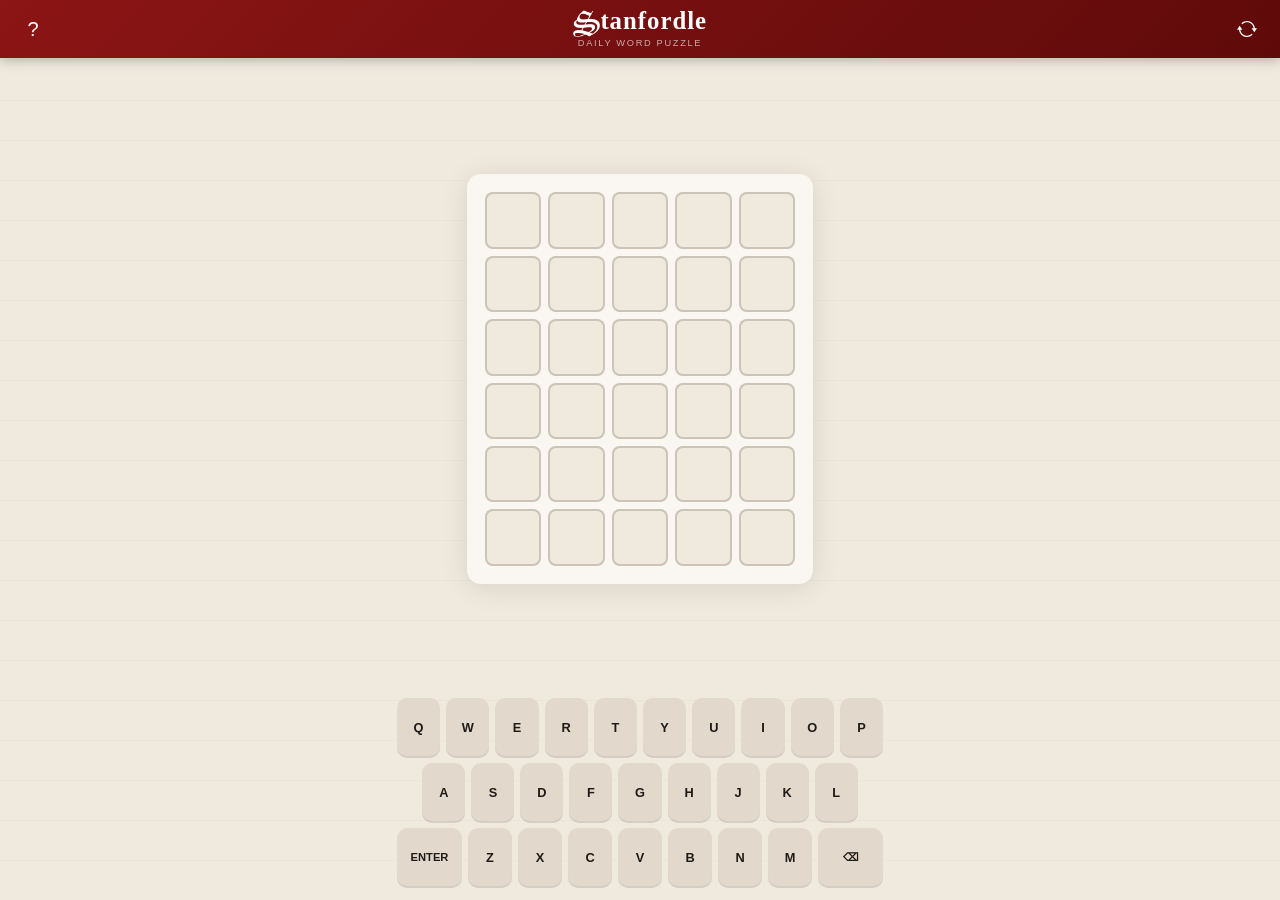
==== index.html @ 7eab038f "update message" ====
<!DOCTYPE html>
<html lang="en">
<head>
  <meta charset="UTF-8" />
  <meta name="viewport" content="width=device-width, initial-scale=1.0" />
  <title>Stanfordle</title>
  <link rel="stylesheet" href="style.css" />
</head>
<body>

  <!-- Toast notifications -->
  <div id="toast-container" aria-live="polite"></div>

  <!-- Header -->
  <header>
    <button id="btn-help" class="icon-btn" aria-label="How to play">?</button>
    <div class="header-center">
      <h1><img src="icon.png" alt="S" class="header-logo">tanfordle</h1>
      <span class="header-sub" id="puzzle-label">Daily Word Puzzle</span>
    </div>
    <button id="btn-start-over" class="icon-btn" aria-label="Start over">
      <svg width="20" height="20" viewBox="0 0 30 30" fill="currentColor" aria-hidden="true">
        <path d="M 15 3 C 12.031398 3 9.3028202 4.0834384 7.2070312 5.875 A 1.0001 1.0001 0 1 0 8.5058594 7.3945312 C 10.25407 5.9000929 12.516602 5 15 5 C 20.19656 5 24.450989 8.9379267 24.951172 14 L 22 14 L 26 20 L 30 14 L 26.949219 14 C 26.437925 7.8516588 21.277839 3 15 3 z M 4 10 L 0 16 L 3.0507812 16 C 3.562075 22.148341 8.7221607 27 15 27 C 17.968602 27 20.69718 25.916562 22.792969 24.125 A 1.0001 1.0001 0 1 0 21.494141 22.605469 C 19.74593 24.099907 17.483398 25 15 25 C 9.80344 25 5.5490109 21.062074 5.0488281 16 L 8 16 L 4 10 z"/>
      </svg>
    </button>
  </header>

  <!-- Game board -->
  <main>
    <div id="board-container">
      <div id="board-card">
        <div id="board"></div>
      </div>
    </div>

    <!-- On-screen keyboard -->
    <div id="keyboard" role="group" aria-label="Letter keyboard">
      <div class="kb-row">
        <button class="key" data-key="Q">Q</button>
        <button class="key" data-key="W">W</button>
        <button class="key" data-key="E">E</button>
        <button class="key" data-key="R">R</button>
        <button class="key" data-key="T">T</button>
        <button class="key" data-key="Y">Y</button>
        <button class="key" data-key="U">U</button>
        <button class="key" data-key="I">I</button>
        <button class="key" data-key="O">O</button>
        <button class="key" data-key="P">P</button>
      </div>
      <div class="kb-row">
        <div class="key-spacer"></div>
        <button class="key" data-key="A">A</button>
        <button class="key" data-key="S">S</button>
        <button class="key" data-key="D">D</button>
        <button class="key" data-key="F">F</button>
        <button class="key" data-key="G">G</button>
        <button class="key" data-key="H">H</button>
        <button class="key" data-key="J">J</button>
        <button class="key" data-key="K">K</button>
        <button class="key" data-key="L">L</button>
        <div class="key-spacer"></div>
      </div>
      <div class="kb-row">
        <button class="key key-wide" data-key="ENTER">Enter</button>
        <button class="key" data-key="Z">Z</button>
        <button class="key" data-key="X">X</button>
        <button class="key" data-key="C">C</button>
        <button class="key" data-key="V">V</button>
        <button class="key" data-key="B">B</button>
        <button class="key" data-key="N">N</button>
        <button class="key" data-key="M">M</button>
        <button class="key key-wide" data-key="BACKSPACE">&#9003;</button>
      </div>
    </div>
  </main>

  <!-- Help modal -->
  <div id="modal-help" class="modal hidden" role="dialog" aria-modal="true" aria-labelledby="help-title">
    <div class="modal-box">
      <div class="modal-header">
        <h2 id="help-title">How To Play</h2>
        <button class="modal-close" data-modal="help" aria-label="Close">&times;</button>
      </div>
      <div class="modal-body">
        <p>Guess the <strong>Stanfordle</strong> in 6 tries.</p>
        <ul>
          <li>Each guess must be a valid 5-letter word.</li>
          <li>Tile colors reveal how close your guess was.</li>
        </ul>
        <div class="help-examples">
          <h3>Examples</h3>
          <div class="example-row">
            <div class="example-tile correct">W</div>
            <div class="example-tile">E</div>
            <div class="example-tile">A</div>
            <div class="example-tile">R</div>
            <div class="example-tile">Y</div>
          </div>
          <p><strong>W</strong> is in the word and in the correct spot.</p>

          <div class="example-row">
            <div class="example-tile">P</div>
            <div class="example-tile present">I</div>
            <div class="example-tile">L</div>
            <div class="example-tile">L</div>
            <div class="example-tile">S</div>
          </div>
          <p><strong>I</strong> is in the word but in the wrong spot.</p>

          <div class="example-row">
            <div class="example-tile">V</div>
            <div class="example-tile">A</div>
            <div class="example-tile">G</div>
            <div class="example-tile absent">U</div>
            <div class="example-tile">E</div>
          </div>
          <p><strong>U</strong> is not in the word in any spot.</p>
        </div>
        <hr />
        <p>A new word is available each day at stanforddaily.com</p>
      </div>
    </div>
  </div>


<script src="words.js"></script>
  <script src="game.js"></script>
</body>
</html>
---- style.css ----
/* ===== Design tokens ===== */
:root {
  /* Brand */
  --cardinal:        #8c1515;
  --cardinal-dark:   #5f0a0a;
  --cardinal-light:  #b03030;

  /* Backgrounds */
  --bg:              #f0e9de;
  --bg-card:         #faf6f1;
  --bg-key:          #e2d8cc;
  --bg-key-hover:    #d4c9bb;

  /* Tile states */
  --correct:         #2d7a4f;   /* Stanford green — not Wordle green */
  --present:         #c97b2a;   /* warm amber */
  --absent:          #5a5e6d;   /* cool slate */

  /* Text */
  --text:            #1e1b18;
  --text-light:      #6b6560;
  --text-white:      #ffffff;

  /* UI */
  --radius-tile:     8px;
  --radius-key:      10px;
  --radius-card:     14px;
  --shadow-card:     0 4px 28px rgba(0,0,0,0.10);
  --shadow-tile-in:  inset 0 0 0 2px;  /* used with color */
  --transition:      0.18s ease;

  --font-sans:       'Helvetica Neue', Arial, sans-serif;
  --font-serif:      Georgia, 'Times New Roman', serif;
}

/* ===== Reset ===== */
*, *::before, *::after { box-sizing: border-box; margin: 0; padding: 0; }

body {
  font-family: var(--font-sans);
  background: var(--bg);
  /* Subtle warm linen texture via CSS */
  background-image:
    repeating-linear-gradient(
      0deg,
      transparent,
      transparent 39px,
      rgba(0,0,0,0.025) 39px,
      rgba(0,0,0,0.025) 40px
    );
  color: var(--text);
  display: flex;
  flex-direction: column;
  align-items: center;
  min-height: 100vh;
  overflow-x: hidden;
}

/* ===== Header ===== */
header {
  width: 100%;
  background: linear-gradient(135deg, var(--cardinal) 0%, var(--cardinal-dark) 100%);
  color: var(--text-white);
  display: flex;
  align-items: center;
  justify-content: space-between;
  padding: 0 14px;
  height: 58px;
  position: sticky;
  top: 0;
  z-index: 10;
  box-shadow: 0 2px 12px rgba(0,0,0,0.25);
}

.header-center {
  display: flex;
  flex-direction: column;
  align-items: center;
  line-height: 1;
  gap: 2px;
}
header h1 {
  font-family: var(--font-serif);
  font-size: 1.55rem;
  font-weight: 700;
  letter-spacing: 0.04em;
  color: var(--text-white);
}
.header-sub {
  font-size: 0.58rem;
  letter-spacing: 0.18em;
  text-transform: uppercase;
  color: rgba(255,255,255,0.65);
  font-weight: 400;
}

.header-logo {
  height: 1.1em;
  width: auto;
  vertical-align: middle;
  margin-right: 0.01em;
}


.icon-btn {
  background: none;
  border: none;
  color: var(--text-white);
  font-size: 1.25rem;
  cursor: pointer;
  width: 38px;
  height: 38px;
  border-radius: 50%;
  display: flex;
  align-items: center;
  justify-content: center;
  transition: background var(--transition);
  flex-shrink: 0;
}
.icon-btn:hover { background: rgba(255,255,255,0.15); }

/* ===== Toast ===== */
#toast-container {
  position: fixed;
  top: 68px;
  left: 50%;
  transform: translateX(-50%);
  z-index: 100;
  display: flex;
  flex-direction: column;
  align-items: center;
  gap: 8px;
  pointer-events: none;
  width: max-content;
  max-width: 90vw;
}
.toast {
  background: var(--text);
  color: var(--text-white);
  padding: 10px 20px;
  border-radius: 24px;
  font-size: 0.875rem;
  font-weight: 600;
  letter-spacing: 0.02em;
  animation: toastAnim 1.8s cubic-bezier(.4,0,.2,1) forwards;
  white-space: nowrap;
}
@keyframes toastAnim {
  0%   { opacity: 0; transform: translateY(-10px) scale(0.95); }
  12%  { opacity: 1; transform: translateY(0)     scale(1); }
  75%  { opacity: 1; }
  100% { opacity: 0; transform: translateY(-4px); }
}

/* ===== Main layout ===== */
main {
  flex: 1;
  display: flex;
  flex-direction: column;
  align-items: center;
  justify-content: space-between;
  padding: 20px 8px 14px;
  width: 100%;
  max-width: 520px;
  gap: 18px;
}

/* ===== Board card ===== */
#board-container {
  display: flex;
  align-items: center;
  justify-content: center;
  flex: 1;
}
#board-card {
  background: var(--bg-card);
  border-radius: var(--radius-card);
  box-shadow: var(--shadow-card);
  padding: 18px;
  display: flex;
  align-items: center;
  justify-content: center;
}
#board {
  display: grid;
  grid-template-rows: repeat(6, 1fr);
  gap: 7px;
  width: min(310px, 82vw);
}
.row {
  display: grid;
  grid-template-columns: repeat(5, 1fr);
  gap: 7px;
}

/* ===== Tiles ===== */
.tile {
  aspect-ratio: 1;
  border-radius: var(--radius-tile);
  background: var(--bg);
  box-shadow: var(--shadow-tile-in) #cdc4b8;
  display: flex;
  align-items: center;
  justify-content: center;
  font-size: clamp(1.35rem, 5vw, 1.85rem);
  font-weight: 800;
  font-family: var(--font-serif);
  text-transform: uppercase;
  color: var(--text);
  user-select: none;
  transition: box-shadow var(--transition);
  position: relative;
}
/* Filled but not yet submitted */
.tile[data-letter] {
  background: var(--bg-card);
  box-shadow: var(--shadow-tile-in) #9a8e83, 0 2px 6px rgba(0,0,0,0.08);
}

/* Pop animation when a letter is typed */
.tile.pop { animation: pop 0.12s ease; }
@keyframes pop {
  0%   { transform: scale(1); }
  45%  { transform: scale(1.14); }
  100% { transform: scale(1); }
}

/* Shake on invalid word */
.row.shake { animation: shake 0.48s ease; }
@keyframes shake {
  0%, 100% { transform: translateX(0); }
  18%       { transform: translateX(-7px); }
  36%       { transform: translateX(7px); }
  54%       { transform: translateX(-4px); }
  72%       { transform: translateX(4px); }
}

/* Bounce on win */
.tile.bounce { animation: bounce 0.55s cubic-bezier(.4,0,.2,1) forwards; }
@keyframes bounce {
  0%   { transform: translateY(0); }
  38%  { transform: translateY(-22px); }
  68%  { transform: translateY(-8px); }
  100% { transform: translateY(0); }
}

/* Flip reveal */
.tile.flip { animation: flip 0.52s ease forwards; }
@keyframes flip {
  0%   { transform: rotateX(0deg); }
  49%  { transform: rotateX(90deg); }
  50%  { transform: rotateX(90deg); }
  100% { transform: rotateX(0deg); }
}

/* Revealed states */
.tile.correct {
  background: var(--correct);
  box-shadow: none;
  color: var(--text-white);
}
.tile.present {
  background: var(--present);
  box-shadow: none;
  color: var(--text-white);
}
.tile.absent {
  background: var(--absent);
  box-shadow: none;
  color: var(--text-white);
}

/* ===== Keyboard ===== */
#keyboard {
  display: flex;
  flex-direction: column;
  gap: 7px;
  width: 100%;
  max-width: 490px;
  padding: 0 2px;
}
.kb-row {
  display: flex;
  justify-content: center;
  gap: 6px;
}
.key {
  height: 58px;
  min-width: 34px;
  flex: 1;
  max-width: 44px;
  border: none;
  border-radius: var(--radius-key);
  background: var(--bg-key);
  color: var(--text);
  font-family: var(--font-sans);
  font-size: 0.8rem;
  font-weight: 700;
  cursor: pointer;
  text-transform: uppercase;
  transition: background var(--transition), color var(--transition), transform 0.08s;
  display: flex;
  align-items: center;
  justify-content: center;
  box-shadow: 0 2px 0 rgba(0,0,0,0.12);
  -webkit-tap-highlight-color: transparent;
}
.key:hover  { background: var(--bg-key-hover); }
.key:active { transform: translateY(1px); box-shadow: none; }
.key-wide {
  min-width: 56px;
  max-width: 68px;
  font-size: 0.7rem;
}
.key-spacer { flex: 0.45; max-width: 20px; }

/* Keyboard state colours */
.key.correct { background: var(--correct); color: var(--text-white); box-shadow: 0 2px 0 rgba(0,0,0,0.15); }
.key.present { background: var(--present); color: var(--text-white); box-shadow: 0 2px 0 rgba(0,0,0,0.15); }
.key.absent  { background: var(--absent);  color: var(--text-white); box-shadow: 0 2px 0 rgba(0,0,0,0.15); }

/* ===== Modals ===== */
.modal {
  position: fixed;
  inset: 0;
  background: rgba(30,27,24,0.5);
  z-index: 50;
  display: flex;
  align-items: center;
  justify-content: center;
  padding: 16px;
  backdrop-filter: blur(2px);
}
.modal.hidden { display: none; }

.modal-box {
  background: var(--bg-card);
  border-radius: var(--radius-card);
  padding: 0;
  max-width: 400px;
  width: 100%;
  position: relative;
  max-height: 90vh;
  overflow: hidden;
  display: flex;
  flex-direction: column;
  box-shadow: 0 12px 48px rgba(0,0,0,0.22);
}

/* Cardinal accent bar at top of every modal */
.modal-header {
  background: linear-gradient(135deg, var(--cardinal) 0%, var(--cardinal-dark) 100%);
  padding: 16px 20px 14px;
  position: relative;
  flex-shrink: 0;
}
.modal-header h2 {
  color: var(--text-white);
  font-family: var(--font-serif);
  font-size: 1.1rem;
  letter-spacing: 0.06em;
  text-align: center;
}
.modal-close {
  position: absolute;
  top: 50%;
  right: 14px;
  transform: translateY(-50%);
  background: rgba(255,255,255,0.18);
  border: none;
  color: var(--text-white);
  font-size: 1.1rem;
  width: 28px;
  height: 28px;
  border-radius: 50%;
  cursor: pointer;
  display: flex;
  align-items: center;
  justify-content: center;
  line-height: 1;
  transition: background var(--transition);
}
.modal-close:hover { background: rgba(255,255,255,0.28); }

.modal-body {
  padding: 20px 22px 22px;
  overflow-y: auto;
  flex: 1;
}
.modal-body p, .modal-body li {
  font-size: 0.88rem;
  line-height: 1.55;
  margin-bottom: 8px;
  color: var(--text);
}
.modal-body ul { padding-left: 18px; margin-bottom: 10px; }
.modal-body h3 {
  font-size: 0.8rem;
  letter-spacing: 0.1em;
  text-transform: uppercase;
  margin: 16px 0 10px;
  color: var(--text-light);
}
hr { border: none; border-top: 1px solid #ddd4c8; margin: 14px 0; }

/* Help examples */
.help-examples { margin: 10px 0 6px; }
.example-row { display: flex; gap: 6px; margin: 8px 0 4px; }
.example-tile {
  width: 42px;
  height: 42px;
  border-radius: 6px;
  box-shadow: var(--shadow-tile-in) #cdc4b8;
  display: flex;
  align-items: center;
  justify-content: center;
  font-size: 1.15rem;
  font-weight: 800;
  font-family: var(--font-serif);
  text-transform: uppercase;
  background: var(--bg);
}
.example-tile.correct { background: var(--correct); box-shadow: none; color: var(--text-white); }
.example-tile.present { background: var(--present); box-shadow: none; color: var(--text-white); }
.example-tile.absent  { background: var(--absent);  box-shadow: none; color: var(--text-white); }


.hidden { display: none !important; }

/* ===== Responsive ===== */
@media (max-height: 660px) {
  header { height: 48px; }
  header h1 { font-size: 1.3rem; }
  .header-sub { display: none; }
  main { padding: 12px 8px 10px; gap: 12px; }
  .key { height: 48px; }
  #board-card { padding: 12px; }
}
@media (max-width: 360px) {
  .key { min-width: 26px; font-size: 0.68rem; }
  .key-wide { min-width: 48px; }
}
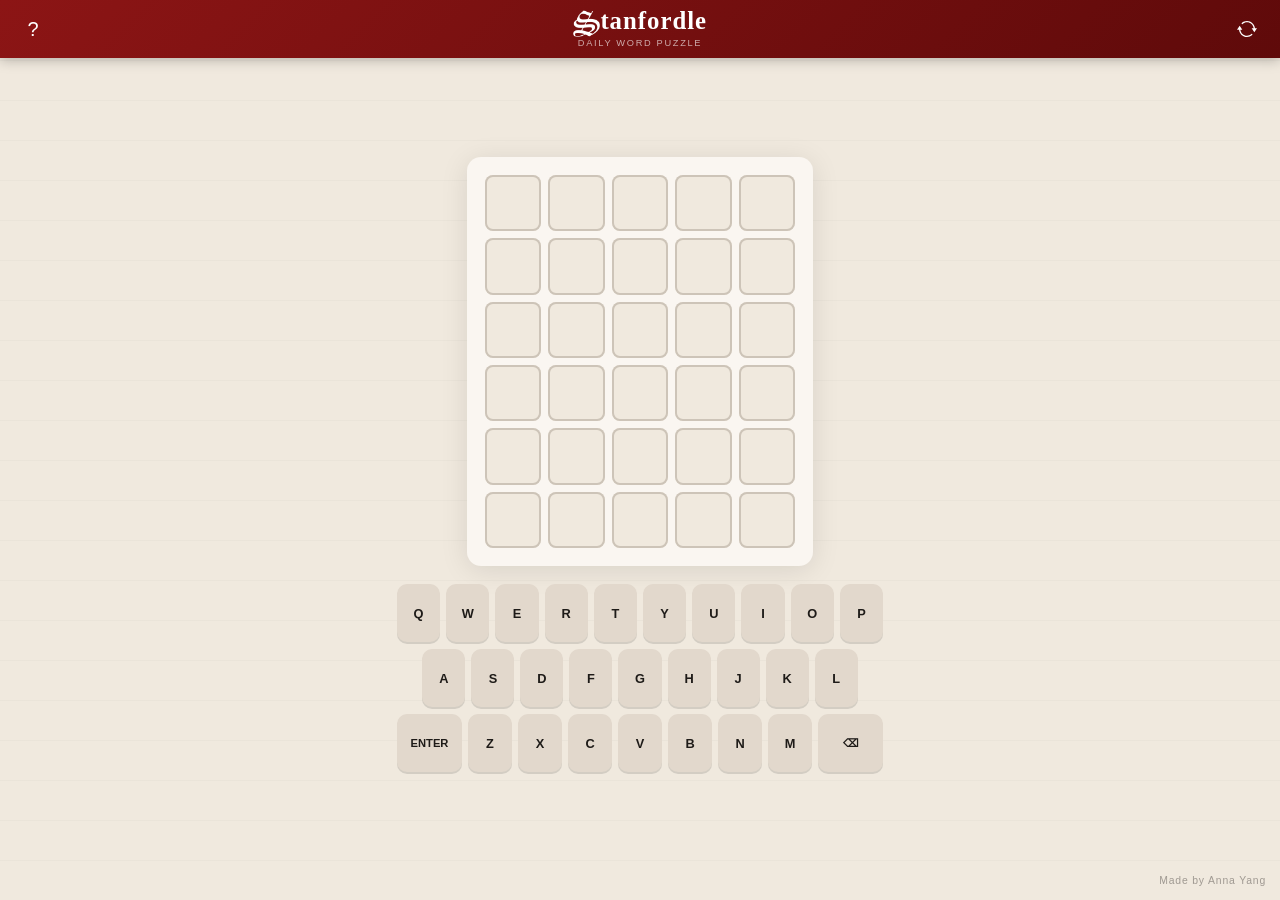
==== commit d5e42ef4: "footer & responsive" ====
--- a/index.html
+++ b/index.html
@@ -72,6 +72,7 @@
         <button class="key key-wide" data-key="BACKSPACE">&#9003;</button>
       </div>
     </div>
+
   </main>
 
   <!-- Help modal -->
@@ -122,8 +123,29 @@
     </div>
   </div>
 
+  <!-- Share modal -->
+  <div id="modal-share" class="modal hidden" role="dialog" aria-modal="true" aria-labelledby="share-title">
+    <div class="modal-box">
+      <div class="modal-header">
+        <h2 id="share-title">Stanfordle</h2>
+        <button class="modal-close" data-modal="share" aria-label="Close">&times;</button>
+      </div>
+      <div class="modal-body share-body">
+        <div id="share-result-line"></div>
+        <div id="share-emoji-grid"></div>
+        <div class="share-divider"></div>
+        <div class="share-next">
+          <span class="share-next-label">Next puzzle in</span>
+          <span id="share-countdown">--:--:--</span>
+        </div>
+        <button id="btn-share">Share Results</button>
+      </div>
+    </div>
+  </div>
 
-<script src="words.js"></script>
+  <footer>Made by Anna Yang</footer>
+
+  <script src="words.js"></script>
   <script src="game.js"></script>
 </body>
 </html>
--- a/style.css
+++ b/style.css
@@ -158,7 +158,7 @@
   display: flex;
   flex-direction: column;
   align-items: center;
-  justify-content: space-between;
+  justify-content: center;
   padding: 20px 8px 14px;
   width: 100%;
   max-width: 520px;
@@ -170,7 +170,6 @@
   display: flex;
   align-items: center;
   justify-content: center;
-  flex: 1;
 }
 #board-card {
   background: var(--bg-card);
@@ -286,7 +285,7 @@
 }
 .key {
   height: 58px;
-  min-width: 34px;
+  min-width: clamp(26px, 8vw, 34px);
   flex: 1;
   max-width: 44px;
   border: none;
@@ -308,7 +307,7 @@
 .key:hover  { background: var(--bg-key-hover); }
 .key:active { transform: translateY(1px); box-shadow: none; }
 .key-wide {
-  min-width: 56px;
+  min-width: clamp(44px, 14vw, 56px);
   max-width: 68px;
   font-size: 0.7rem;
 }
@@ -425,7 +424,121 @@
 .example-tile.absent  { background: var(--absent);  box-shadow: none; color: var(--text-white); }
 
 
+/* ===== Share modal ===== */
+.share-body {
+  display: flex;
+  flex-direction: column;
+  align-items: center;
+  gap: 18px;
+  text-align: center;
+  padding: 28px 22px 26px;
+}
+
+#share-result-line {
+  font-family: var(--font-serif);
+  font-size: 1.5rem;
+  font-weight: 700;
+  color: var(--text);
+  line-height: 1.2;
+}
+#share-result-line .result-sub {
+  display: block;
+  font-family: var(--font-sans);
+  font-size: 0.75rem;
+  font-weight: 600;
+  letter-spacing: 0.12em;
+  text-transform: uppercase;
+  color: var(--text-light);
+  margin-top: 4px;
+}
+#share-result-line .result-answer {
+  display: block;
+  font-family: var(--font-sans);
+  font-size: 0.8rem;
+  letter-spacing: 0.16em;
+  text-transform: uppercase;
+  color: var(--text-light);
+  margin-top: 2px;
+}
+
+#share-emoji-grid {
+  display: flex;
+  flex-direction: column;
+  gap: 5px;
+}
+.share-row {
+  display: flex;
+  gap: 5px;
+}
+.share-cell {
+  width: 26px;
+  height: 26px;
+  border-radius: 4px;
+  background: var(--absent);
+}
+.share-cell.correct { background: var(--correct); }
+.share-cell.present { background: var(--present); }
+
+.share-divider {
+  width: 100%;
+  border-top: 1px solid #e8e0d6;
+}
+
+.share-next {
+  display: flex;
+  flex-direction: column;
+  align-items: center;
+  gap: 4px;
+}
+.share-next-label {
+  font-size: 0.65rem;
+  text-transform: uppercase;
+  letter-spacing: 0.14em;
+  color: var(--text-light);
+  font-weight: 600;
+}
+#share-countdown {
+  font-family: var(--font-serif);
+  font-size: 2rem;
+  font-weight: 700;
+  color: var(--cardinal);
+  letter-spacing: 0.04em;
+  line-height: 1;
+}
+
+#btn-share {
+  background: linear-gradient(135deg, var(--cardinal) 0%, var(--cardinal-dark) 100%);
+  color: var(--text-white);
+  border: none;
+  border-radius: 24px;
+  padding: 13px 40px;
+  font-family: var(--font-sans);
+  font-size: 0.9rem;
+  font-weight: 700;
+  letter-spacing: 0.05em;
+  cursor: pointer;
+  width: 100%;
+  transition: filter var(--transition), transform 0.1s;
+}
+#btn-share:hover  { filter: brightness(1.1); }
+#btn-share:active { transform: scale(0.97); }
+#btn-share.copied {
+  background: linear-gradient(135deg, var(--correct), #3d9b65);
+}
+
 .hidden { display: none !important; }
+
+/* ===== Footer ===== */
+footer {
+  font-size: 0.65rem;
+  color: var(--text-light);
+  letter-spacing: 0.08em;
+  padding: 10px 0 14px;
+  opacity: 0.6;
+  width: 100%;
+  text-align: right;
+  padding-right: 14px;
+}
 
 /* ===== Responsive ===== */
 @media (max-height: 660px) {
@@ -437,6 +550,8 @@
   #board-card { padding: 12px; }
 }
 @media (max-width: 360px) {
-  .key { min-width: 26px; font-size: 0.68rem; }
-  .key-wide { min-width: 48px; }
-}
+  .key { font-size: 0.68rem; }
+  #board-card { padding: 10px; }
+  #board { gap: 5px; }
+  .row { gap: 5px; }
+}
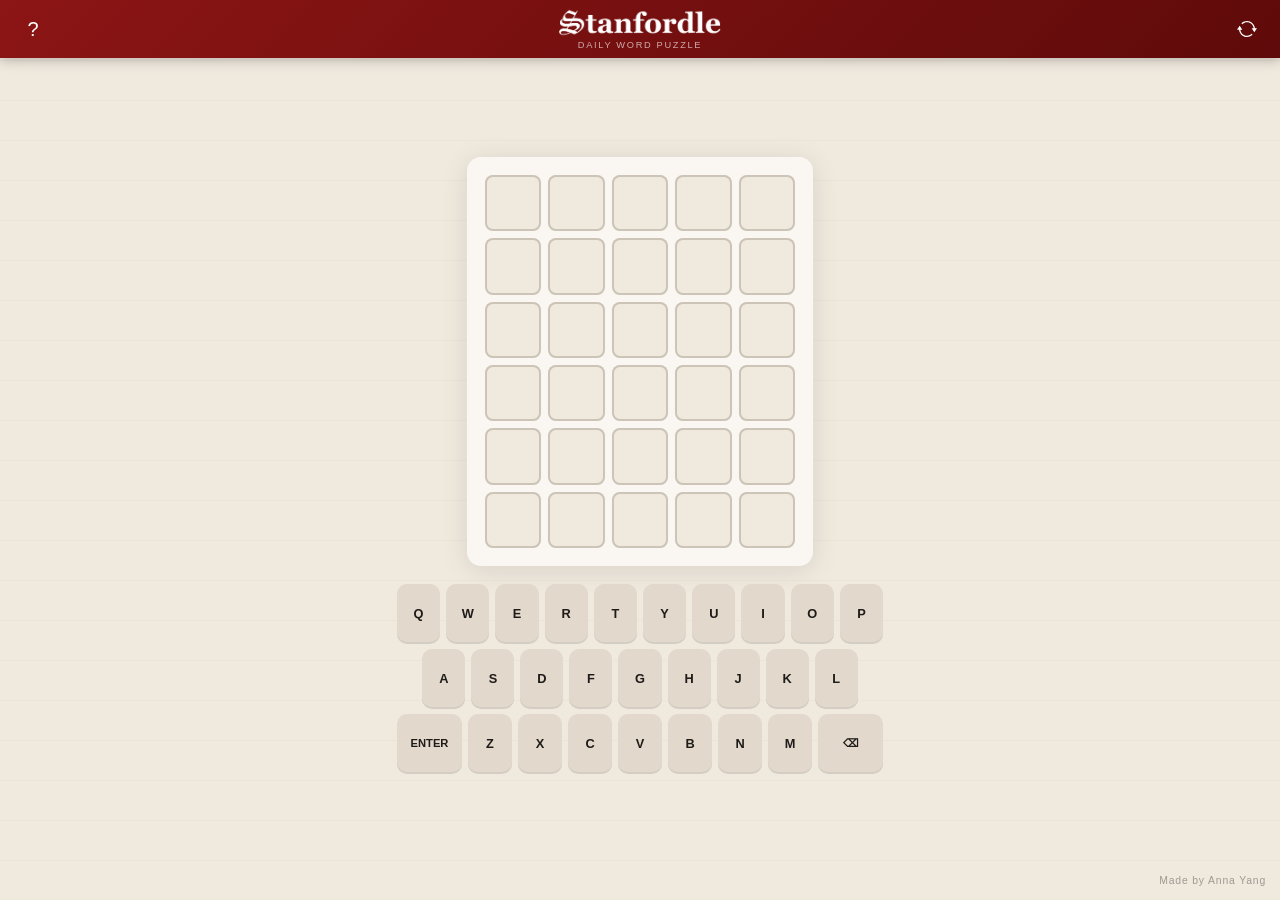
==== commit a3f5f6c2: "assets" ====
--- a/index.html
+++ b/index.html
@@ -4,6 +4,7 @@
   <meta charset="UTF-8" />
   <meta name="viewport" content="width=device-width, initial-scale=1.0" />
   <title>Stanfordle</title>
+  <link rel="icon" href="assets/logo.png" type="image/png">
   <link rel="stylesheet" href="style.css" />
 </head>
 <body>
@@ -15,7 +16,7 @@
   <header>
     <button id="btn-help" class="icon-btn" aria-label="How to play">?</button>
     <div class="header-center">
-      <h1><img src="icon.png" alt="S" class="header-logo">tanfordle</h1>
+      <h1><img src="assets/stanfordle.png" alt="Stanfordle" class="header-logo"></h1>
       <span class="header-sub" id="puzzle-label">Daily Word Puzzle</span>
     </div>
     <button id="btn-start-over" class="icon-btn" aria-label="Start over">
--- a/style.css
+++ b/style.css
@@ -95,10 +95,9 @@
 }
 
 .header-logo {
-  height: 1.1em;
+  height: 2rem;
   width: auto;
   vertical-align: middle;
-  margin-right: 0.01em;
 }
 
 
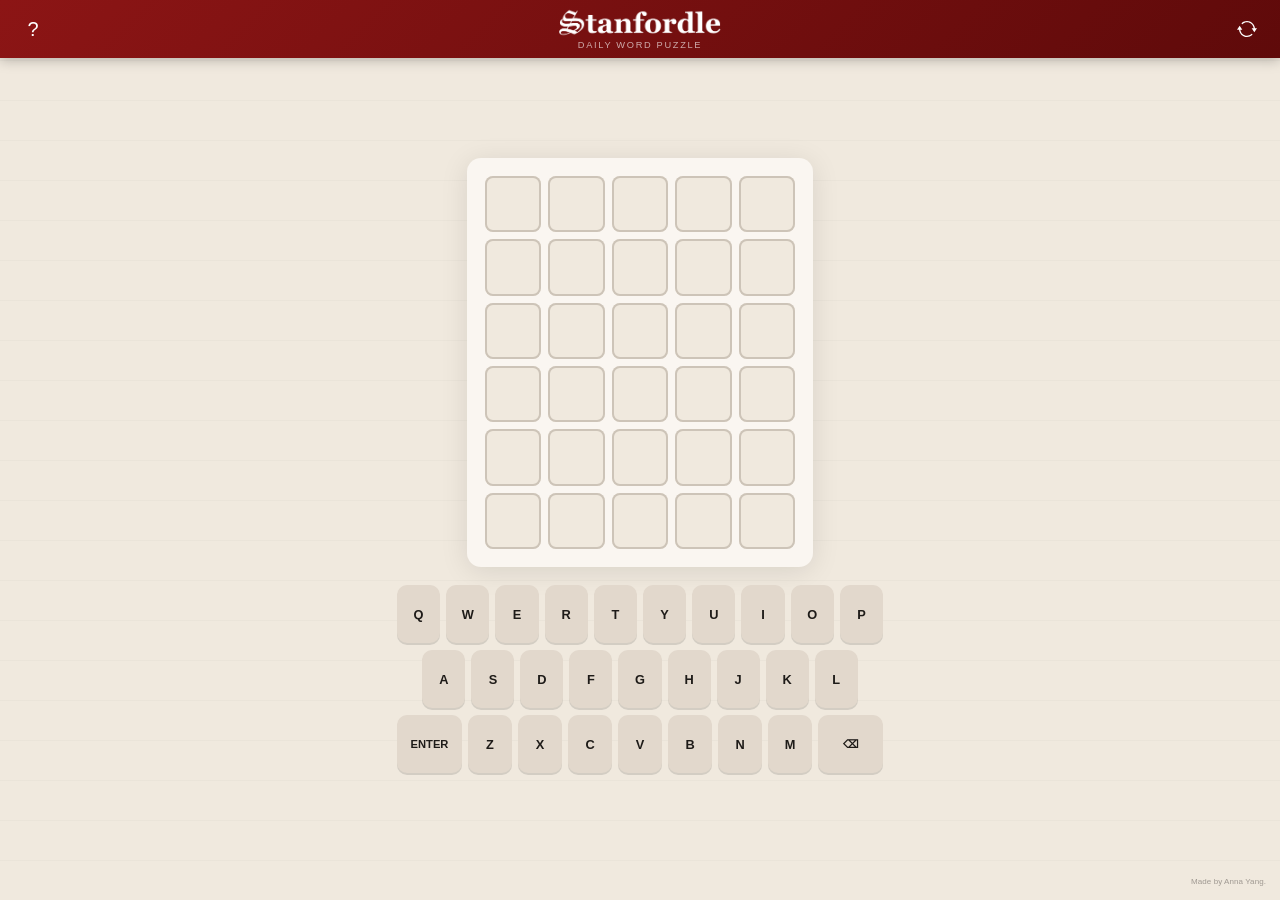
==== commit 89057933: "footer" ====
--- a/index.html
+++ b/index.html
@@ -144,7 +144,7 @@
     </div>
   </div>
 
-  <footer>Made by Anna Yang</footer>
+  <footer>Made by Anna Yang.</footer>
 
   <script src="words.js"></script>
   <script src="game.js"></script>
--- a/style.css
+++ b/style.css
@@ -529,14 +529,13 @@
 
 /* ===== Footer ===== */
 footer {
-  font-size: 0.65rem;
+  font-size: 0.5rem;
   color: var(--text-light);
-  letter-spacing: 0.08em;
-  padding: 10px 0 14px;
+  letter-spacing: 0.01em;
+  padding: 10px 14px 14px 0;
   opacity: 0.6;
   width: 100%;
   text-align: right;
-  padding-right: 14px;
 }
 
 /* ===== Responsive ===== */
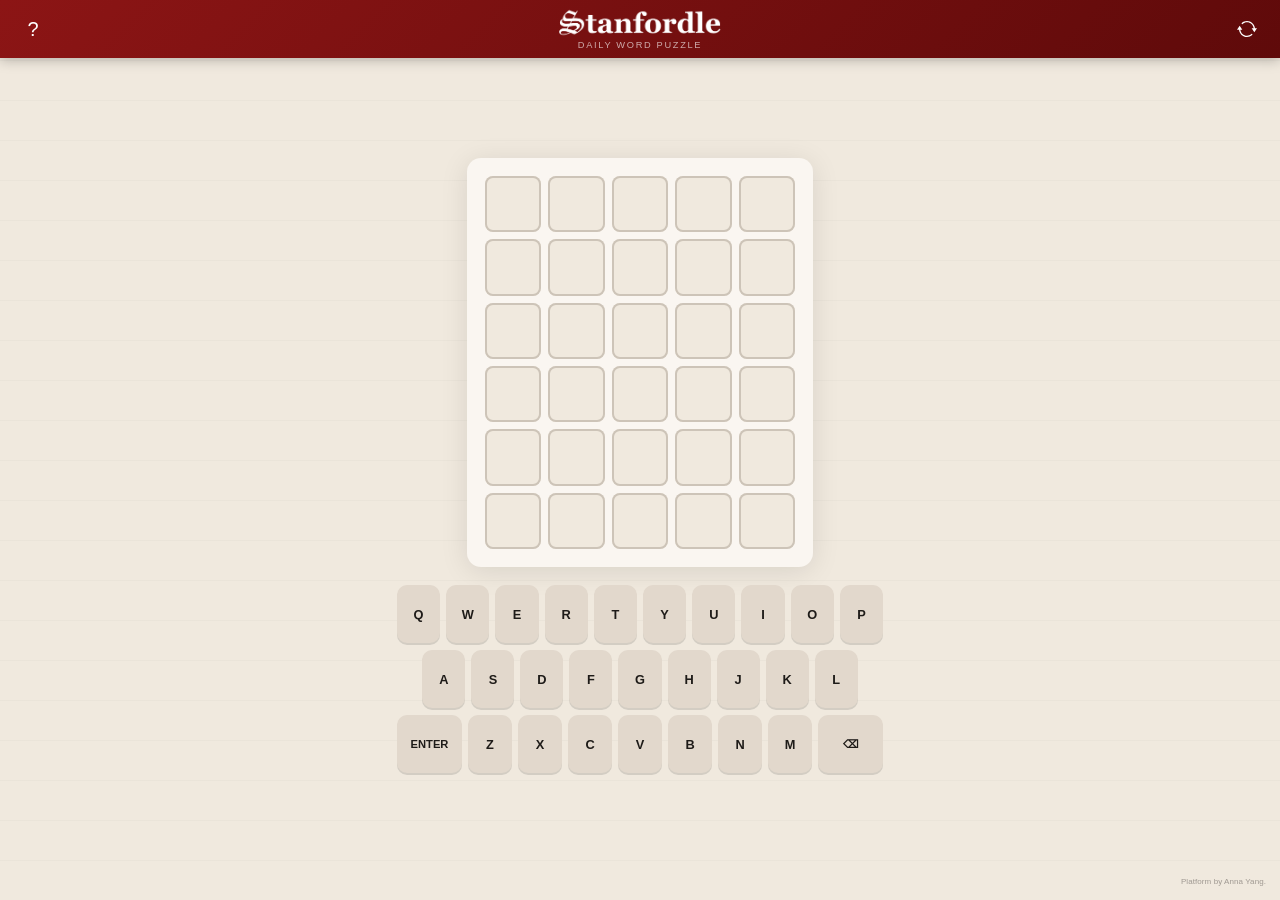
==== commit 5fcc519c: "Update footer text from 'Made' to 'Platform'" ====
--- a/index.html
+++ b/index.html
@@ -14,16 +14,27 @@
 
   <!-- Header -->
   <header>
-    <button id="btn-help" class="icon-btn" aria-label="How to play">?</button>
+    <div class="header-left">
+      <button id="btn-help" class="icon-btn" aria-label="How to play">?</button>
+    </div>
     <div class="header-center">
       <h1><img src="assets/stanfordle.png" alt="Stanfordle" class="header-logo"></h1>
       <span class="header-sub" id="puzzle-label">Daily Word Puzzle</span>
     </div>
-    <button id="btn-start-over" class="icon-btn" aria-label="Start over">
-      <svg width="20" height="20" viewBox="0 0 30 30" fill="currentColor" aria-hidden="true">
-        <path d="M 15 3 C 12.031398 3 9.3028202 4.0834384 7.2070312 5.875 A 1.0001 1.0001 0 1 0 8.5058594 7.3945312 C 10.25407 5.9000929 12.516602 5 15 5 C 20.19656 5 24.450989 8.9379267 24.951172 14 L 22 14 L 26 20 L 30 14 L 26.949219 14 C 26.437925 7.8516588 21.277839 3 15 3 z M 4 10 L 0 16 L 3.0507812 16 C 3.562075 22.148341 8.7221607 27 15 27 C 17.968602 27 20.69718 25.916562 22.792969 24.125 A 1.0001 1.0001 0 1 0 21.494141 22.605469 C 19.74593 24.099907 17.483398 25 15 25 C 9.80344 25 5.5490109 21.062074 5.0488281 16 L 8 16 L 4 10 z"/>
-      </svg>
-    </button>
+    <div class="header-right">
+      <button id="btn-open-share" class="icon-btn hidden" aria-label="Share results">
+        <svg width="20" height="20" viewBox="0 0 24 24" fill="none" stroke="currentColor" stroke-width="2.2" stroke-linecap="round" stroke-linejoin="round" aria-hidden="true">
+          <path d="M4 12v7a1 1 0 0 0 1 1h14a1 1 0 0 0 1-1v-7"/>
+          <polyline points="16 6 12 2 8 6"/>
+          <line x1="12" y1="2" x2="12" y2="15"/>
+        </svg>
+      </button>
+      <button id="btn-start-over" class="icon-btn" aria-label="Start over">
+        <svg width="20" height="20" viewBox="0 0 30 30" fill="currentColor" aria-hidden="true">
+          <path d="M 15 3 C 12.031398 3 9.3028202 4.0834384 7.2070312 5.875 A 1.0001 1.0001 0 1 0 8.5058594 7.3945312 C 10.25407 5.9000929 12.516602 5 15 5 C 20.19656 5 24.450989 8.9379267 24.951172 14 L 22 14 L 26 20 L 30 14 L 26.949219 14 C 26.437925 7.8516588 21.277839 3 15 3 z M 4 10 L 0 16 L 3.0507812 16 C 3.562075 22.148341 8.7221607 27 15 27 C 17.968602 27 20.69718 25.916562 22.792969 24.125 A 1.0001 1.0001 0 1 0 21.494141 22.605469 C 19.74593 24.099907 17.483398 25 15 25 C 9.80344 25 5.5490109 21.062074 5.0488281 16 L 8 16 L 4 10 z"/>
+        </svg>
+      </button>
+    </div>
   </header>
 
   <!-- Game board -->
@@ -128,23 +139,18 @@
   <div id="modal-share" class="modal hidden" role="dialog" aria-modal="true" aria-labelledby="share-title">
     <div class="modal-box">
       <div class="modal-header">
-        <h2 id="share-title">Stanfordle</h2>
+        <h2 id="share-title"><img src="assets/stanfordle.png" alt="Stanfordle" class="header-logo"></h2>
         <button class="modal-close" data-modal="share" aria-label="Close">&times;</button>
       </div>
       <div class="modal-body share-body">
         <div id="share-result-line"></div>
         <div id="share-emoji-grid"></div>
-        <div class="share-divider"></div>
-        <div class="share-next">
-          <span class="share-next-label">Next puzzle in</span>
-          <span id="share-countdown">--:--:--</span>
-        </div>
         <button id="btn-share">Share Results</button>
       </div>
     </div>
   </div>
 
-  <footer>Made by Anna Yang.</footer>
+  <footer>Platform by Anna Yang.</footer>
 
   <script src="words.js"></script>
   <script src="game.js"></script>
--- a/style.css
+++ b/style.css
@@ -72,12 +72,26 @@
   box-shadow: 0 2px 12px rgba(0,0,0,0.25);
 }
 
+.header-left {
+  flex: 1;
+  display: flex;
+  justify-content: flex-start;
+  align-items: center;
+}
+
 .header-center {
   display: flex;
   flex-direction: column;
   align-items: center;
   line-height: 1;
   gap: 2px;
+}
+
+.header-right {
+  flex: 1;
+  display: flex;
+  justify-content: flex-end;
+  align-items: center;
 }
 header h1 {
   font-family: var(--font-serif);
@@ -478,32 +492,6 @@
 .share-cell.correct { background: var(--correct); }
 .share-cell.present { background: var(--present); }
 
-.share-divider {
-  width: 100%;
-  border-top: 1px solid #e8e0d6;
-}
-
-.share-next {
-  display: flex;
-  flex-direction: column;
-  align-items: center;
-  gap: 4px;
-}
-.share-next-label {
-  font-size: 0.65rem;
-  text-transform: uppercase;
-  letter-spacing: 0.14em;
-  color: var(--text-light);
-  font-weight: 600;
-}
-#share-countdown {
-  font-family: var(--font-serif);
-  font-size: 2rem;
-  font-weight: 700;
-  color: var(--cardinal);
-  letter-spacing: 0.04em;
-  line-height: 1;
-}
 
 #btn-share {
   background: linear-gradient(135deg, var(--cardinal) 0%, var(--cardinal-dark) 100%);
